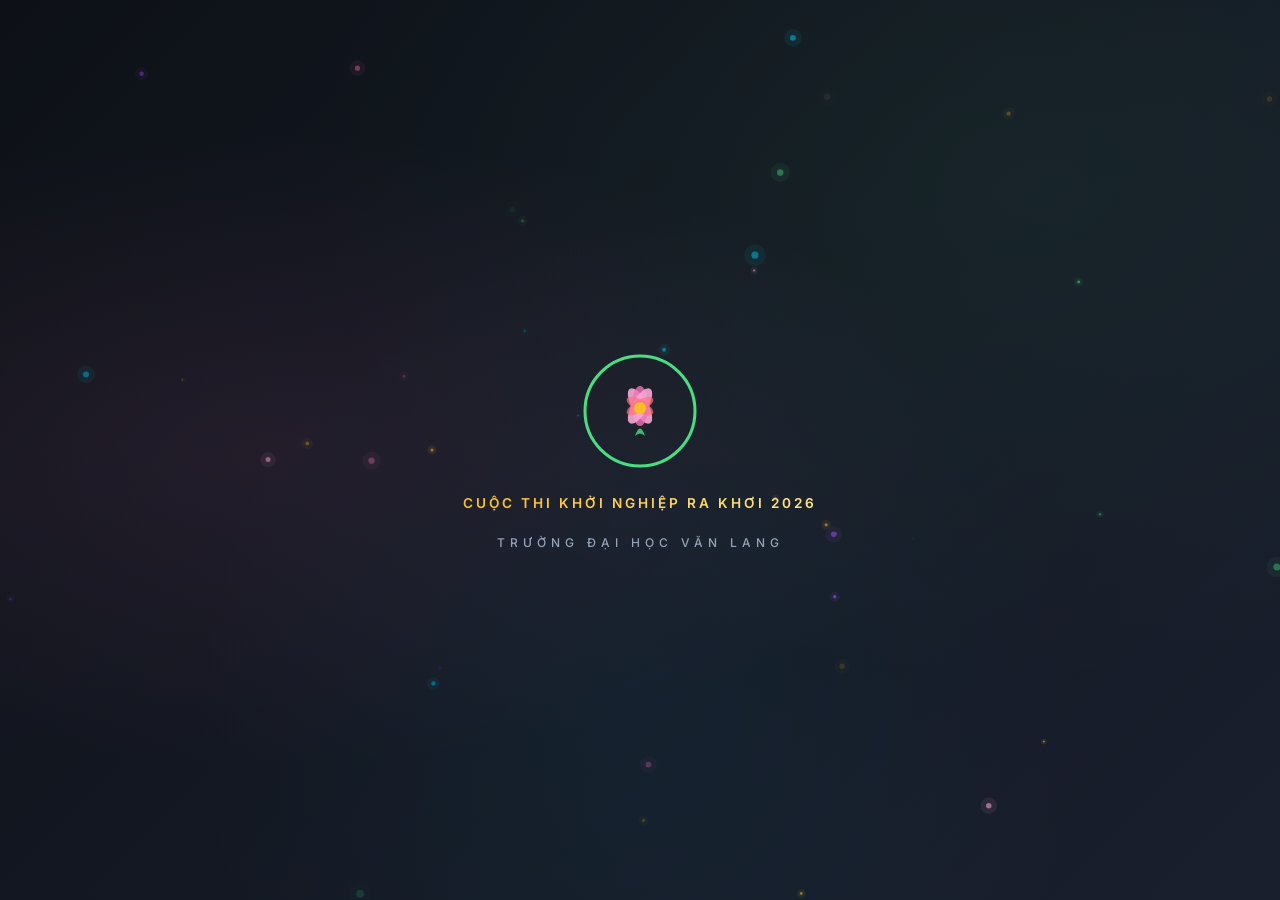
==== index.html @ 01bf336a "feat: BGC SENergy Thank You page with premium animations - Lotus petal rain, confetti, particles, 3-" ====
<!DOCTYPE html>
<html lang="vi">
<head>
    <meta charset="UTF-8">
    <meta name="viewport" content="width=device-width, initial-scale=1.0">
    <title>BGC: THE DUAL-BIO SYNERGY – Cảm ơn quý vị!</title>
    <meta name="description" content="Lời cảm ơn chân thành từ nhóm SENergy – Dự án BGC: THE DUAL-BIO SYNERGY, Cuộc thi Khởi nghiệp Ra Khơi 2026, Trường Đại học Văn Lang.">
    <link rel="preconnect" href="https://fonts.googleapis.com">
    <link rel="preconnect" href="https://fonts.gstatic.com" crossorigin>
    <link href="https://fonts.googleapis.com/css2?family=Playfair+Display:wght@400;700;900&family=Inter:wght@300;400;500;600;700&family=Dancing+Script:wght@700&display=swap" rel="stylesheet">
    <link rel="stylesheet" href="style.css">
</head>
<body>
    <!-- Particle canvas for floating elements -->
    <canvas id="particleCanvas"></canvas>

    <!-- Lotus petals falling animation -->
    <div id="lotusRain"></div>

    <!-- Water hyacinth floating bubbles -->
    <div id="bubbles"></div>

    <div class="container" id="mainContainer">
        <!-- Stage 1: Opening Animation -->
        <div class="stage stage-1 active" id="stage1">
            <div class="logo-reveal">
                <div class="leaf-icon" id="leafIcon">
                    <svg viewBox="0 0 120 120" fill="none" xmlns="http://www.w3.org/2000/svg">
                        <circle cx="60" cy="60" r="55" stroke="url(#grad1)" stroke-width="3" fill="none" class="circle-draw"/>
                        <defs>
                            <linearGradient id="grad1" x1="0" y1="0" x2="120" y2="120">
                                <stop offset="0%" stop-color="#4ade80"/>
                                <stop offset="50%" stop-color="#06b6d4"/>
                                <stop offset="100%" stop-color="#8b5cf6"/>
                            </linearGradient>
                        </defs>
                        <!-- Lotus flower -->
                        <g class="lotus-svg" transform="translate(60,55)">
                            <ellipse rx="8" ry="20" fill="#f9a8d4" opacity="0.9" transform="rotate(-30)"/>
                            <ellipse rx="8" ry="20" fill="#f472b6" opacity="0.8" transform="rotate(0)"/>
                            <ellipse rx="8" ry="20" fill="#f9a8d4" opacity="0.9" transform="rotate(30)"/>
                            <ellipse rx="6" ry="15" fill="#fb7185" opacity="0.7" transform="rotate(-60)"/>
                            <ellipse rx="6" ry="15" fill="#fb7185" opacity="0.7" transform="rotate(60)"/>
                            <circle r="6" fill="#fbbf24" cy="2"/>
                        </g>
                        <!-- Small leaf -->
                        <path d="M55 85 Q60 70 65 85 Q60 80 55 85Z" fill="#4ade80" opacity="0.8"/>
                    </svg>
                </div>
                <h2 class="project-badge">CUỘC THI KHỞI NGHIỆP RA KHƠI 2026</h2>
                <h3 class="university-badge">TRƯỜNG ĐẠI HỌC VĂN LANG</h3>
            </div>
        </div>

        <!-- Stage 2: Main Thank You -->
        <div class="stage stage-2" id="stage2">
            <div class="thank-you-wrapper">
                <div class="sparkle-container" id="sparkles"></div>
                
                <p class="pre-title animate-item">Nhóm <span class="highlight-text">SENergy</span> xin gửi lời</p>
                
                <h1 class="main-title animate-item">
                    <span class="title-line line-1">Cảm Ơn</span>
                    <span class="title-line line-2">Chân Thành</span>
                </h1>

                <div class="divider animate-item">
                    <span class="divider-leaf">🌿</span>
                    <span class="divider-line"></span>
                    <span class="divider-lotus">🪷</span>
                    <span class="divider-line"></span>
                    <span class="divider-leaf">🌿</span>
                </div>

                <div class="project-info animate-item">
                    <p class="project-name">BGC: THE DUAL-BIO SYNERGY</p>
                    <p class="project-desc">Hệ sinh thái Tuần hoàn tích hợp Dữ liệu<br>và Dược mỹ phẩm từ <span class="text-lotus">Sen</span> & <span class="text-hyacinth">Lục bình</span></p>
                </div>
            </div>
        </div>

        <!-- Stage 3: Team & Message -->
        <div class="stage stage-3" id="stage3">
            <div class="message-card animate-item">
                <div class="quote-icon">"</div>
                <p class="message-text">
                    Chúng tôi không chỉ bán sản phẩm,<br>
                    chúng tôi bán <strong>sự minh bạch</strong> cho tương lai xanh.
                </p>
                <div class="quote-icon closing">"</div>
            </div>

            <div class="team-section animate-item">
                <h3 class="team-title">Đội ngũ SENergy</h3>
                <div class="team-grid">
                    <div class="team-member" style="--delay: 0.1s">
                        <div class="member-avatar" style="--hue: 280">
                            <span>NK</span>
                        </div>
                        <p class="member-name">Nguyễn Phạm Trọng Khang</p>
                        <p class="member-role">Trưởng nhóm & Data Architect</p>
                    </div>
                    <div class="team-member" style="--delay: 0.2s">
                        <div class="member-avatar" style="--hue: 330">
                            <span>HT</span>
                        </div>
                        <p class="member-name">Hoàng Phú Thịnh</p>
                        <p class="member-role">Chiến lược Kinh doanh</p>
                    </div>
                    <div class="team-member" style="--delay: 0.3s">
                        <div class="member-avatar" style="--hue: 200">
                            <span>ĐL</span>
                        </div>
                        <p class="member-name">Đặng Khánh Linh</p>
                        <p class="member-role">Truyền thông & Branding</p>
                    </div>
                    <div class="team-member" style="--delay: 0.4s">
                        <div class="member-avatar" style="--hue: 150">
                            <span>TT</span>
                        </div>
                        <p class="member-name">Trần Thị Minh Thư</p>
                        <p class="member-role">R&D & Product Strategy</p>
                    </div>
                    <div class="team-member" style="--delay: 0.5s">
                        <div class="member-avatar" style="--hue: 40">
                            <span>AK</span>
                        </div>
                        <p class="member-name">Trần An Kỳ</p>
                        <p class="member-role">AI Specialist</p>
                    </div>
                </div>
            </div>

            <div class="esg-badges animate-item">
                <div class="esg-badge env">
                    <span class="badge-icon">🌱</span>
                    <span class="badge-label">Environment</span>
                </div>
                <div class="esg-badge social">
                    <span class="badge-icon">🤝</span>
                    <span class="badge-label">Social</span>
                </div>
                <div class="esg-badge gov">
                    <span class="badge-icon">🛡️</span>
                    <span class="badge-label">Governance</span>
                </div>
            </div>

            <p class="footer-text animate-item">
                <span class="build-local">Build Local</span> · <span class="sustain-global">Sustain Global</span>
            </p>

            <p class="copyright animate-item">© 2026 BGC: THE DUAL-BIO SYNERGY — TP. HCM, Việt Nam</p>
        </div>
    </div>

    <!-- Confetti Canvas -->
    <canvas id="confettiCanvas"></canvas>

    <script src="script.js"></script>
</body>
</html>
---- style.css ----
/* ============================================
   BGC: THE DUAL-BIO SYNERGY — Thank You Page
   Premium Academic Animation Design
   ============================================ */

/* --- CSS Custom Properties --- */
:root {
    --color-bg-dark: #0a0f1a;
    --color-bg-gradient-start: #0d1117;
    --color-bg-gradient-end: #1a1f2e;
    
    --color-lotus-pink: #f472b6;
    --color-lotus-light: #fce7f3;
    --color-lotus-glow: #ec4899;
    
    --color-hyacinth-green: #4ade80;
    --color-hyacinth-cyan: #06b6d4;
    --color-hyacinth-teal: #14b8a6;
    
    --color-gold: #fbbf24;
    --color-gold-light: #fde68a;
    
    --color-text-primary: #f1f5f9;
    --color-text-secondary: #94a3b8;
    --color-text-muted: #64748b;
    
    --color-glass-bg: rgba(255, 255, 255, 0.04);
    --color-glass-border: rgba(255, 255, 255, 0.08);
    
    --font-display: 'Playfair Display', Georgia, serif;
    --font-body: 'Inter', system-ui, sans-serif;
    --font-script: 'Dancing Script', cursive;
    
    --transition-smooth: cubic-bezier(0.4, 0, 0.2, 1);
    --transition-bounce: cubic-bezier(0.68, -0.55, 0.265, 1.55);
    --transition-elastic: cubic-bezier(0.175, 0.885, 0.32, 1.275);
}

/* --- Reset & Base --- */
*, *::before, *::after {
    margin: 0;
    padding: 0;
    box-sizing: border-box;
}

html {
    scroll-behavior: smooth;
    -webkit-font-smoothing: antialiased;
    -moz-osx-font-smoothing: grayscale;
}

body {
    font-family: var(--font-body);
    background: var(--color-bg-dark);
    color: var(--color-text-primary);
    min-height: 100vh;
    overflow-x: hidden;
    position: relative;
}

body::before {
    content: '';
    position: fixed;
    top: 0;
    left: 0;
    right: 0;
    bottom: 0;
    background: 
        radial-gradient(ellipse at 20% 50%, rgba(244, 114, 182, 0.08) 0%, transparent 50%),
        radial-gradient(ellipse at 80% 20%, rgba(74, 222, 128, 0.06) 0%, transparent 50%),
        radial-gradient(ellipse at 50% 80%, rgba(6, 182, 212, 0.05) 0%, transparent 50%),
        linear-gradient(135deg, var(--color-bg-gradient-start), var(--color-bg-gradient-end));
    z-index: 0;
    pointer-events: none;
}

/* --- Canvas Layers --- */
#particleCanvas {
    position: fixed;
    top: 0;
    left: 0;
    width: 100%;
    height: 100%;
    z-index: 1;
    pointer-events: none;
}

#confettiCanvas {
    position: fixed;
    top: 0;
    left: 0;
    width: 100%;
    height: 100%;
    z-index: 100;
    pointer-events: none;
}

/* --- Lotus Rain --- */
#lotusRain {
    position: fixed;
    top: 0;
    left: 0;
    width: 100%;
    height: 100%;
    z-index: 2;
    pointer-events: none;
    overflow: hidden;
}

.lotus-petal {
    position: absolute;
    top: -60px;
    font-size: 1.2rem;
    opacity: 0;
    animation: petalFall linear forwards;
    filter: drop-shadow(0 0 6px rgba(244, 114, 182, 0.3));
}

@keyframes petalFall {
    0% {
        opacity: 0;
        transform: translateY(0) rotate(0deg) scale(0.5);
    }
    10% {
        opacity: 0.7;
        transform: scale(1);
    }
    90% {
        opacity: 0.5;
    }
    100% {
        opacity: 0;
        transform: translateY(110vh) rotate(720deg) scale(0.3);
    }
}

/* --- Bubbles --- */
#bubbles {
    position: fixed;
    bottom: 0;
    left: 0;
    width: 100%;
    height: 100%;
    z-index: 2;
    pointer-events: none;
    overflow: hidden;
}

.bubble {
    position: absolute;
    bottom: -30px;
    border-radius: 50%;
    background: radial-gradient(circle at 30% 30%, 
        rgba(74, 222, 128, 0.2), 
        rgba(6, 182, 212, 0.1));
    border: 1px solid rgba(74, 222, 128, 0.15);
    animation: bubbleRise ease-in forwards;
}

@keyframes bubbleRise {
    0% {
        opacity: 0;
        transform: translateY(0) scale(0.5);
    }
    15% {
        opacity: 0.6;
        transform: scale(1);
    }
    85% {
        opacity: 0.3;
    }
    100% {
        opacity: 0;
        transform: translateY(-110vh) scale(0.2);
    }
}

/* --- Container --- */
.container {
    position: relative;
    z-index: 10;
    min-height: 100vh;
    display: flex;
    flex-direction: column;
    align-items: center;
    justify-content: center;
    padding: 2rem 1.5rem;
}

/* --- Stage System --- */
.stage {
    display: none;
    flex-direction: column;
    align-items: center;
    justify-content: center;
    width: 100%;
    max-width: 800px;
    text-align: center;
    opacity: 0;
    transform: translateY(30px);
    transition: opacity 0.8s var(--transition-smooth), 
                transform 0.8s var(--transition-smooth);
}

.stage.active {
    display: flex;
    opacity: 1;
    transform: translateY(0);
}

.stage.fade-out {
    opacity: 0;
    transform: translateY(-30px);
}

/* ============================================
   STAGE 1: Logo Reveal
   ============================================ */
.logo-reveal {
    display: flex;
    flex-direction: column;
    align-items: center;
    gap: 1.5rem;
}

.leaf-icon {
    width: 120px;
    height: 120px;
    animation: logoFloat 3s ease-in-out infinite;
}

.leaf-icon svg {
    width: 100%;
    height: 100%;
}

.circle-draw {
    stroke-dasharray: 346;
    stroke-dashoffset: 346;
    animation: circleDraw 2s var(--transition-smooth) forwards;
}

@keyframes circleDraw {
    to {
        stroke-dashoffset: 0;
    }
}

@keyframes logoFloat {
    0%, 100% { transform: translateY(0) rotate(0deg); }
    50% { transform: translateY(-10px) rotate(3deg); }
}

.lotus-svg {
    opacity: 0;
    animation: lotusBloom 1s ease-out 1s forwards;
}

@keyframes lotusBloom {
    0% {
        opacity: 0;
        transform: translate(60px, 55px) scale(0);
    }
    100% {
        opacity: 1;
        transform: translate(60px, 55px) scale(1);
    }
}

.project-badge {
    font-family: var(--font-body);
    font-size: 0.85rem;
    font-weight: 600;
    letter-spacing: 3px;
    text-transform: uppercase;
    color: var(--color-gold);
    opacity: 0;
    animation: fadeInUp 0.8s var(--transition-smooth) 1.5s forwards;
    background: linear-gradient(90deg, var(--color-gold), var(--color-gold-light));
    -webkit-background-clip: text;
    -webkit-text-fill-color: transparent;
    background-clip: text;
}

.university-badge {
    font-family: var(--font-body);
    font-size: 0.75rem;
    font-weight: 500;
    letter-spacing: 5px;
    text-transform: uppercase;
    color: var(--color-text-secondary);
    opacity: 0;
    animation: fadeInUp 0.8s var(--transition-smooth) 1.8s forwards;
}

/* ============================================
   STAGE 2: Main Thank You
   ============================================ */
.thank-you-wrapper {
    position: relative;
    padding: 3rem 2rem;
}

.sparkle-container {
    position: absolute;
    top: 0;
    left: 0;
    right: 0;
    bottom: 0;
    pointer-events: none;
    overflow: hidden;
}

.sparkle {
    position: absolute;
    width: 6px;
    height: 6px;
    background: var(--color-gold);
    border-radius: 50%;
    animation: sparkle 2s ease-in-out infinite;
    box-shadow: 0 0 10px var(--color-gold), 0 0 20px rgba(251, 191, 36, 0.3);
}

@keyframes sparkle {
    0%, 100% {
        opacity: 0;
        transform: scale(0);
    }
    50% {
        opacity: 1;
        transform: scale(1);
    }
}

.pre-title {
    font-family: var(--font-body);
    font-size: 1.1rem;
    font-weight: 300;
    color: var(--color-text-secondary);
    margin-bottom: 0.5rem;
    letter-spacing: 1px;
}

.highlight-text {
    font-weight: 700;
    background: linear-gradient(135deg, var(--color-hyacinth-green), var(--color-hyacinth-cyan));
    -webkit-background-clip: text;
    -webkit-text-fill-color: transparent;
    background-clip: text;
}

.main-title {
    margin-bottom: 2rem;
}

.title-line {
    display: block;
    font-family: var(--font-display);
    font-weight: 900;
    line-height: 1.1;
}

.line-1 {
    font-size: clamp(3rem, 10vw, 6rem);
    background: linear-gradient(135deg, 
        var(--color-lotus-pink), 
        var(--color-lotus-glow), 
        #a855f7);
    -webkit-background-clip: text;
    -webkit-text-fill-color: transparent;
    background-clip: text;
    background-size: 200% 200%;
    animation: gradientShift 4s ease-in-out infinite;
    filter: drop-shadow(0 0 30px rgba(236, 72, 153, 0.3));
}

.line-2 {
    font-size: clamp(2.5rem, 8vw, 5rem);
    background: linear-gradient(135deg, 
        var(--color-hyacinth-green), 
        var(--color-hyacinth-cyan), 
        var(--color-hyacinth-teal));
    -webkit-background-clip: text;
    -webkit-text-fill-color: transparent;
    background-clip: text;
    background-size: 200% 200%;
    animation: gradientShift 4s ease-in-out 0.5s infinite;
    filter: drop-shadow(0 0 30px rgba(74, 222, 128, 0.2));
}

@keyframes gradientShift {
    0%, 100% { background-position: 0% 50%; }
    50% { background-position: 100% 50%; }
}

/* --- Divider --- */
.divider {
    display: flex;
    align-items: center;
    justify-content: center;
    gap: 1rem;
    margin: 1.5rem 0 2rem;
}

.divider-line {
    width: 80px;
    height: 1px;
    background: linear-gradient(90deg, transparent, var(--color-text-muted), transparent);
}

.divider-lotus, .divider-leaf {
    font-size: 1.2rem;
    animation: gentlePulse 3s ease-in-out infinite;
}

.divider-lotus {
    animation-delay: 0.5s;
}

@keyframes gentlePulse {
    0%, 100% { transform: scale(1); opacity: 0.8; }
    50% { transform: scale(1.2); opacity: 1; }
}

/* --- Project Info --- */
.project-info {
    padding: 1.5rem 2rem;
    background: var(--color-glass-bg);
    border: 1px solid var(--color-glass-border);
    border-radius: 16px;
    backdrop-filter: blur(10px);
    -webkit-backdrop-filter: blur(10px);
}

.project-name {
    font-family: var(--font-body);
    font-size: 1rem;
    font-weight: 700;
    letter-spacing: 2px;
    text-transform: uppercase;
    color: var(--color-gold);
    margin-bottom: 0.75rem;
}

.project-desc {
    font-family: var(--font-body);
    font-size: 0.9rem;
    font-weight: 300;
    color: var(--color-text-secondary);
    line-height: 1.7;
}

.text-lotus {
    color: var(--color-lotus-pink);
    font-weight: 600;
}

.text-hyacinth {
    color: var(--color-hyacinth-green);
    font-weight: 600;
}

/* ============================================
   STAGE 3: Team & Message
   ============================================ */

/* --- Quote Card --- */
.message-card {
    position: relative;
    padding: 2.5rem 2rem;
    margin-bottom: 2.5rem;
    background: linear-gradient(135deg, 
        rgba(244, 114, 182, 0.05), 
        rgba(74, 222, 128, 0.05));
    border: 1px solid var(--color-glass-border);
    border-radius: 20px;
    backdrop-filter: blur(10px);
    max-width: 600px;
}

.quote-icon {
    font-family: var(--font-display);
    font-size: 3rem;
    font-weight: 900;
    line-height: 1;
    background: linear-gradient(135deg, var(--color-lotus-pink), var(--color-gold));
    -webkit-background-clip: text;
    -webkit-text-fill-color: transparent;
    background-clip: text;
    position: absolute;
    top: 10px;
    left: 20px;
}

.quote-icon.closing {
    top: auto;
    left: auto;
    bottom: 10px;
    right: 20px;
}

.message-text {
    font-family: var(--font-body);
    font-size: 1.05rem;
    font-weight: 300;
    color: var(--color-text-primary);
    line-height: 1.8;
    font-style: italic;
}

.message-text strong {
    font-weight: 700;
    color: var(--color-hyacinth-green);
    font-style: normal;
}

/* --- Team Section --- */
.team-section {
    margin-bottom: 2rem;
    width: 100%;
    max-width: 700px;
}

.team-title {
    font-family: var(--font-display);
    font-size: 1.3rem;
    font-weight: 700;
    color: var(--color-text-primary);
    margin-bottom: 1.5rem;
    letter-spacing: 1px;
}

.team-grid {
    display: flex;
    flex-wrap: wrap;
    justify-content: center;
    gap: 1rem;
}

.team-member {
    display: flex;
    flex-direction: column;
    align-items: center;
    gap: 0.5rem;
    padding: 1rem 0.75rem;
    min-width: 120px;
    opacity: 0;
    animation: memberPop 0.6s var(--transition-elastic) forwards;
    animation-delay: var(--delay, 0s);
}

.team-member.visible {
    opacity: 1;
}

@keyframes memberPop {
    0% {
        opacity: 0;
        transform: scale(0.3) translateY(30px);
    }
    100% {
        opacity: 1;
        transform: scale(1) translateY(0);
    }
}

.member-avatar {
    width: 50px;
    height: 50px;
    border-radius: 50%;
    background: linear-gradient(
        135deg, 
        hsl(var(--hue, 200), 70%, 50%), 
        hsl(calc(var(--hue, 200) + 40), 70%, 60%)
    );
    display: flex;
    align-items: center;
    justify-content: center;
    font-size: 0.8rem;
    font-weight: 700;
    color: white;
    box-shadow: 
        0 4px 15px hsla(var(--hue, 200), 70%, 50%, 0.3),
        inset 0 1px 2px rgba(255, 255, 255, 0.2);
    transition: transform 0.3s var(--transition-bounce),
                box-shadow 0.3s ease;
}

.team-member:hover .member-avatar {
    transform: scale(1.15) rotate(5deg);
    box-shadow: 
        0 6px 25px hsla(var(--hue, 200), 70%, 50%, 0.5),
        inset 0 1px 2px rgba(255, 255, 255, 0.3);
}

.member-name {
    font-family: var(--font-body);
    font-size: 0.7rem;
    font-weight: 600;
    color: var(--color-text-primary);
    white-space: nowrap;
}

.member-role {
    font-family: var(--font-body);
    font-size: 0.6rem;
    font-weight: 400;
    color: var(--color-text-muted);
    white-space: nowrap;
}

/* --- ESG Badges --- */
.esg-badges {
    display: flex;
    gap: 1rem;
    margin-bottom: 2rem;
    flex-wrap: wrap;
    justify-content: center;
}

.esg-badge {
    display: flex;
    align-items: center;
    gap: 0.5rem;
    padding: 0.6rem 1.2rem;
    border-radius: 100px;
    font-size: 0.75rem;
    font-weight: 600;
    letter-spacing: 1px;
    text-transform: uppercase;
    transition: transform 0.3s var(--transition-bounce),
                box-shadow 0.3s ease;
    cursor: default;
}

.esg-badge:hover {
    transform: translateY(-3px) scale(1.05);
}

.esg-badge.env {
    background: rgba(74, 222, 128, 0.1);
    border: 1px solid rgba(74, 222, 128, 0.3);
    color: var(--color-hyacinth-green);
    box-shadow: 0 4px 15px rgba(74, 222, 128, 0.1);
}

.esg-badge.env:hover {
    box-shadow: 0 6px 25px rgba(74, 222, 128, 0.2);
}

.esg-badge.social {
    background: rgba(6, 182, 212, 0.1);
    border: 1px solid rgba(6, 182, 212, 0.3);
    color: var(--color-hyacinth-cyan);
    box-shadow: 0 4px 15px rgba(6, 182, 212, 0.1);
}

.esg-badge.social:hover {
    box-shadow: 0 6px 25px rgba(6, 182, 212, 0.2);
}

.esg-badge.gov {
    background: rgba(168, 85, 247, 0.1);
    border: 1px solid rgba(168, 85, 247, 0.3);
    color: #a855f7;
    box-shadow: 0 4px 15px rgba(168, 85, 247, 0.1);
}

.esg-badge.gov:hover {
    box-shadow: 0 6px 25px rgba(168, 85, 247, 0.2);
}

.badge-icon {
    font-size: 1rem;
}

/* --- Footer --- */
.footer-text {
    font-family: var(--font-body);
    font-size: 1rem;
    font-weight: 500;
    margin-bottom: 1rem;
    letter-spacing: 2px;
}

.build-local {
    color: var(--color-hyacinth-green);
}

.sustain-global {
    color: var(--color-hyacinth-cyan);
}

.copyright {
    font-family: var(--font-body);
    font-size: 0.65rem;
    font-weight: 400;
    color: var(--color-text-muted);
    letter-spacing: 1px;
}

/* ============================================
   Animation Utilities
   ============================================ */
.animate-item {
    opacity: 0;
    transform: translateY(25px);
    transition: opacity 0.7s var(--transition-smooth),
                transform 0.7s var(--transition-smooth);
}

.animate-item.visible {
    opacity: 1;
    transform: translateY(0);
}

@keyframes fadeInUp {
    from {
        opacity: 0;
        transform: translateY(20px);
    }
    to {
        opacity: 1;
        transform: translateY(0);
    }
}

@keyframes scaleIn {
    from {
        opacity: 0;
        transform: scale(0.8);
    }
    to {
        opacity: 1;
        transform: scale(1);
    }
}

/* Glow ring around main title */
.main-title::after {
    content: '';
    position: absolute;
    top: 50%;
    left: 50%;
    width: 300px;
    height: 300px;
    transform: translate(-50%, -50%);
    background: radial-gradient(circle, 
        rgba(236, 72, 153, 0.05) 0%, 
        transparent 70%);
    border-radius: 50%;
    animation: glowPulse 4s ease-in-out infinite;
    pointer-events: none;
    z-index: -1;
}

@keyframes glowPulse {
    0%, 100% {
        transform: translate(-50%, -50%) scale(1);
        opacity: 0.5;
    }
    50% {
        transform: translate(-50%, -50%) scale(1.3);
        opacity: 1;
    }
}

/* ============================================
   Responsive Design
   ============================================ */
@media (max-width: 768px) {
    .container {
        padding: 1.5rem 1rem;
    }

    .message-card {
        padding: 2rem 1.5rem;
    }

    .team-grid {
        gap: 0.5rem;
    }

    .team-member {
        min-width: 100px;
        padding: 0.75rem 0.5rem;
    }

    .member-avatar {
        width: 42px;
        height: 42px;
        font-size: 0.7rem;
    }

    .member-name {
        font-size: 0.6rem;
    }

    .member-role {
        font-size: 0.55rem;
    }

    .esg-badges {
        gap: 0.5rem;
    }

    .esg-badge {
        padding: 0.5rem 0.8rem;
        font-size: 0.65rem;
    }
}

@media (max-width: 480px) {
    .line-1 {
        font-size: 2.5rem;
    }

    .line-2 {
        font-size: 2rem;
    }

    .project-info {
        padding: 1rem 1.5rem;
    }

    .message-text {
        font-size: 0.9rem;
    }

    .team-grid {
        flex-direction: column;
        align-items: center;
    }
}

/* --- Smooth scrollbar --- */
::-webkit-scrollbar {
    width: 6px;
}

::-webkit-scrollbar-track {
    background: var(--color-bg-dark);
}

::-webkit-scrollbar-thumb {
    background: var(--color-text-muted);
    border-radius: 3px;
}

::-webkit-scrollbar-thumb:hover {
    background: var(--color-text-secondary);
}
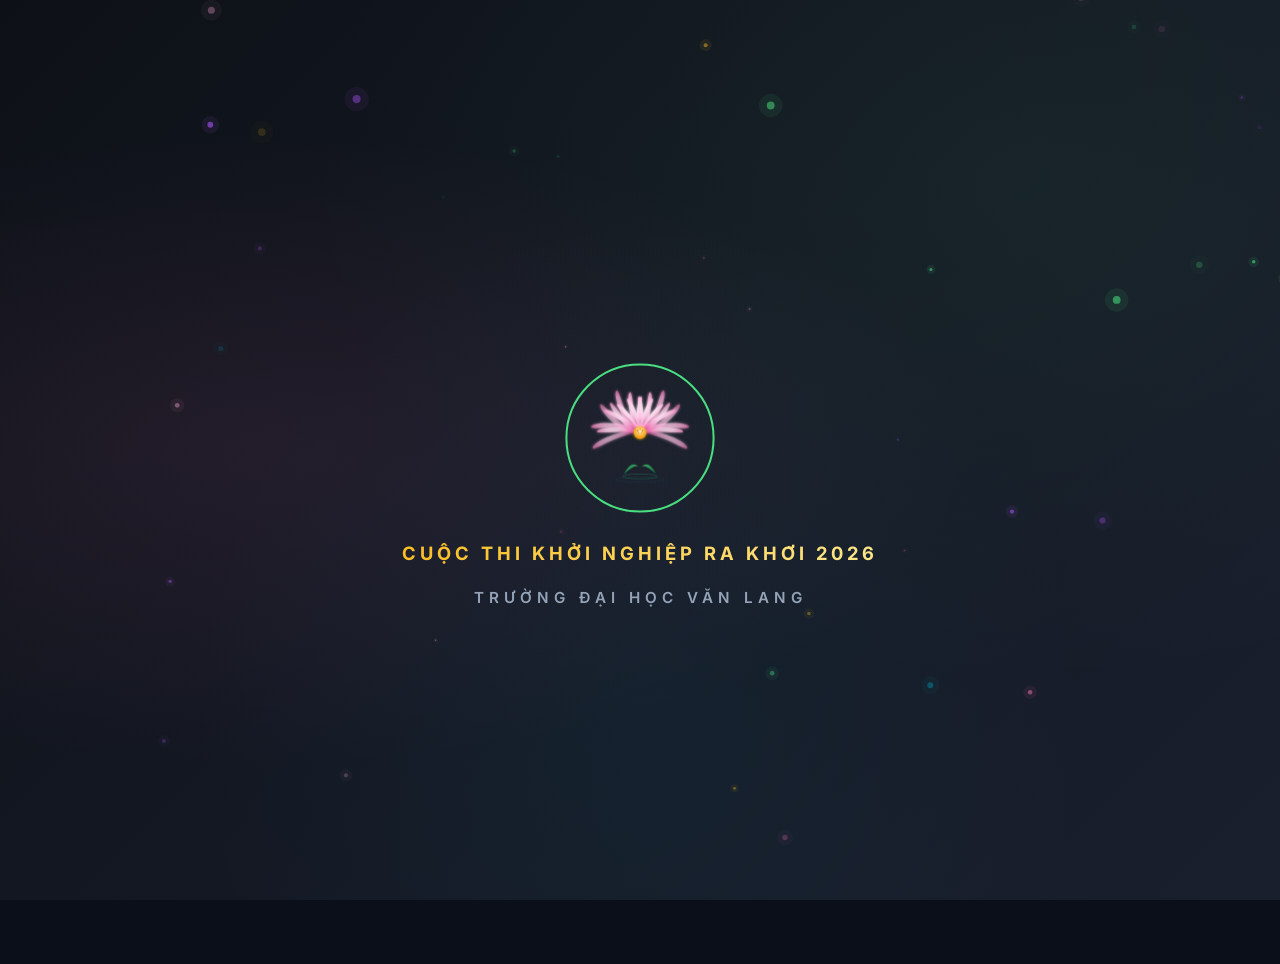
==== commit 49b4b860: "fix: restore full 3-stage animation, add team photos, fix stage1 entry animation" ====
--- a/index.html
+++ b/index.html
@@ -22,29 +22,88 @@
 
     <div class="container" id="mainContainer">
         <!-- Stage 1: Opening Animation -->
-        <div class="stage stage-1 active" id="stage1">
+        <div class="stage stage-1" id="stage1">
             <div class="logo-reveal">
                 <div class="leaf-icon" id="leafIcon">
-                    <svg viewBox="0 0 120 120" fill="none" xmlns="http://www.w3.org/2000/svg">
-                        <circle cx="60" cy="60" r="55" stroke="url(#grad1)" stroke-width="3" fill="none" class="circle-draw"/>
+                    <svg viewBox="0 0 200 200" fill="none" xmlns="http://www.w3.org/2000/svg">
+                        <!-- Gradient ring -->
+                        <circle cx="100" cy="100" r="92" stroke="url(#grad1)" stroke-width="2.5" fill="none" class="circle-draw"/>
                         <defs>
-                            <linearGradient id="grad1" x1="0" y1="0" x2="120" y2="120">
+                            <linearGradient id="grad1" x1="0" y1="0" x2="200" y2="200">
                                 <stop offset="0%" stop-color="#4ade80"/>
                                 <stop offset="50%" stop-color="#06b6d4"/>
-                                <stop offset="100%" stop-color="#8b5cf6"/>
+                                <stop offset="100%" stop-color="#a855f7"/>
                             </linearGradient>
+                            <!-- Petal gradients -->
+                            <radialGradient id="petalOuter" cx="50%" cy="30%" r="70%">
+                                <stop offset="0%" stop-color="#fce7f3"/>
+                                <stop offset="60%" stop-color="#f9a8d4"/>
+                                <stop offset="100%" stop-color="#ec4899"/>
+                            </radialGradient>
+                            <radialGradient id="petalMid" cx="50%" cy="25%" r="65%">
+                                <stop offset="0%" stop-color="#fdf2f8"/>
+                                <stop offset="50%" stop-color="#fbcfe8"/>
+                                <stop offset="100%" stop-color="#f472b6"/>
+                            </radialGradient>
+                            <radialGradient id="petalInner" cx="50%" cy="20%" r="60%">
+                                <stop offset="0%" stop-color="#ffffff"/>
+                                <stop offset="40%" stop-color="#fce7f3"/>
+                                <stop offset="100%" stop-color="#f9a8d4"/>
+                            </radialGradient>
+                            <radialGradient id="centerGrad" cx="50%" cy="40%" r="50%">
+                                <stop offset="0%" stop-color="#fef3c7"/>
+                                <stop offset="100%" stop-color="#f59e0b"/>
+                            </radialGradient>
+                            <linearGradient id="leafGrad" x1="0" y1="0" x2="1" y2="1">
+                                <stop offset="0%" stop-color="#4ade80"/>
+                                <stop offset="100%" stop-color="#16a34a"/>
+                            </linearGradient>
+                            <filter id="softGlow">
+                                <feGaussianBlur stdDeviation="2" result="glow"/>
+                                <feMerge>
+                                    <feMergeNode in="glow"/>
+                                    <feMergeNode in="SourceGraphic"/>
+                                </feMerge>
+                            </filter>
                         </defs>
-                        <!-- Lotus flower -->
-                        <g class="lotus-svg" transform="translate(60,55)">
-                            <ellipse rx="8" ry="20" fill="#f9a8d4" opacity="0.9" transform="rotate(-30)"/>
-                            <ellipse rx="8" ry="20" fill="#f472b6" opacity="0.8" transform="rotate(0)"/>
-                            <ellipse rx="8" ry="20" fill="#f9a8d4" opacity="0.9" transform="rotate(30)"/>
-                            <ellipse rx="6" ry="15" fill="#fb7185" opacity="0.7" transform="rotate(-60)"/>
-                            <ellipse rx="6" ry="15" fill="#fb7185" opacity="0.7" transform="rotate(60)"/>
-                            <circle r="6" fill="#fbbf24" cy="2"/>
+
+                        <!-- Lotus flower group -->
+                        <g class="lotus-svg" transform="translate(100,95)" filter="url(#softGlow)">
+                            <!-- Outer petals (back layer) -->
+                            <path d="M0,-8 C-12,-35 -30,-52 -28,-55 C-24,-58 -8,-40 0,-18 C8,-40 24,-58 28,-55 C30,-52 12,-35 0,-8Z" fill="url(#petalOuter)" opacity="0.6" transform="rotate(-55)"/>
+                            <path d="M0,-8 C-12,-35 -30,-52 -28,-55 C-24,-58 -8,-40 0,-18 C8,-40 24,-58 28,-55 C30,-52 12,-35 0,-8Z" fill="url(#petalOuter)" opacity="0.6" transform="rotate(55)"/>
+                            <path d="M0,-8 C-12,-35 -30,-52 -28,-55 C-24,-58 -8,-40 0,-18 C8,-40 24,-58 28,-55 C30,-52 12,-35 0,-8Z" fill="url(#petalOuter)" opacity="0.5" transform="rotate(-80)"/>
+                            <path d="M0,-8 C-12,-35 -30,-52 -28,-55 C-24,-58 -8,-40 0,-18 C8,-40 24,-58 28,-55 C30,-52 12,-35 0,-8Z" fill="url(#petalOuter)" opacity="0.5" transform="rotate(80)"/>
+
+                            <!-- Middle petals -->
+                            <path d="M0,-6 C-10,-30 -22,-48 -20,-50 C-17,-52 -6,-36 0,-15 C6,-36 17,-52 20,-50 C22,-48 10,-30 0,-6Z" fill="url(#petalMid)" opacity="0.8" transform="rotate(-35)"/>
+                            <path d="M0,-6 C-10,-30 -22,-48 -20,-50 C-17,-52 -6,-36 0,-15 C6,-36 17,-52 20,-50 C22,-48 10,-30 0,-6Z" fill="url(#petalMid)" opacity="0.8" transform="rotate(35)"/>
+                            <path d="M0,-6 C-10,-30 -22,-48 -20,-50 C-17,-52 -6,-36 0,-15 C6,-36 17,-52 20,-50 C22,-48 10,-30 0,-6Z" fill="url(#petalMid)" opacity="0.7" transform="rotate(-65)"/>
+                            <path d="M0,-6 C-10,-30 -22,-48 -20,-50 C-17,-52 -6,-36 0,-15 C6,-36 17,-52 20,-50 C22,-48 10,-30 0,-6Z" fill="url(#petalMid)" opacity="0.7" transform="rotate(65)"/>
+
+                            <!-- Inner petals (front layer) - most visible -->
+                            <path d="M0,-5 C-8,-25 -18,-42 -16,-44 C-13,-46 -5,-32 0,-12 C5,-32 13,-46 16,-44 C18,-42 8,-25 0,-5Z" fill="url(#petalInner)" opacity="0.95" transform="rotate(-18)"/>
+                            <path d="M0,-5 C-8,-25 -18,-42 -16,-44 C-13,-46 -5,-32 0,-12 C5,-32 13,-46 16,-44 C18,-42 8,-25 0,-5Z" fill="url(#petalInner)" opacity="0.95" transform="rotate(18)"/>
+                            <path d="M0,-5 C-8,-25 -18,-42 -16,-44 C-13,-46 -5,-32 0,-12 C5,-32 13,-46 16,-44 C18,-42 8,-25 0,-5Z" fill="url(#petalInner)" opacity="0.9" transform="rotate(0)"/>
+
+                            <!-- Golden center -->
+                            <circle r="8" cy="-2" fill="url(#centerGrad)"/>
+                            <!-- Center dots (stamens) -->
+                            <circle r="1.2" cx="-3" cy="-4" fill="#d97706" opacity="0.8"/>
+                            <circle r="1.2" cx="3" cy="-4" fill="#d97706" opacity="0.8"/>
+                            <circle r="1" cx="0" cy="-6" fill="#d97706" opacity="0.7"/>
+                            <circle r="1" cx="-2" cy="-1" fill="#d97706" opacity="0.6"/>
+                            <circle r="1" cx="2" cy="-1" fill="#d97706" opacity="0.6"/>
                         </g>
-                        <!-- Small leaf -->
-                        <path d="M55 85 Q60 70 65 85 Q60 80 55 85Z" fill="#4ade80" opacity="0.8"/>
+
+                        <!-- Decorative leaves at bottom -->
+                        <g class="lotus-leaves">
+                            <path d="M80 145 Q90 125 100 138 Q96 130 80 145Z" fill="url(#leafGrad)" opacity="0.7"/>
+                            <path d="M120 145 Q110 125 100 138 Q104 130 120 145Z" fill="url(#leafGrad)" opacity="0.7"/>
+                            <!-- Small water ripple -->
+                            <ellipse cx="100" cy="148" rx="22" ry="3" fill="none" stroke="#4ade80" stroke-width="0.8" opacity="0.3"/>
+                            <ellipse cx="100" cy="152" rx="30" ry="3" fill="none" stroke="#06b6d4" stroke-width="0.5" opacity="0.2"/>
+                        </g>
                     </svg>
                 </div>
                 <h2 class="project-badge">CUỘC THI KHỞI NGHIỆP RA KHƠI 2026</h2>
@@ -95,35 +154,35 @@
                 <div class="team-grid">
                     <div class="team-member" style="--delay: 0.1s">
                         <div class="member-avatar" style="--hue: 280">
-                            <span>NK</span>
+                            <img src="img/Trong_Khang.jpg" alt="Nguyễn Phạm Trọng Khang">
                         </div>
                         <p class="member-name">Nguyễn Phạm Trọng Khang</p>
                         <p class="member-role">Trưởng nhóm & Data Architect</p>
                     </div>
                     <div class="team-member" style="--delay: 0.2s">
                         <div class="member-avatar" style="--hue: 330">
-                            <span>HT</span>
+                            <img src="img/Anh_Thinh.jpg" alt="Hoàng Phú Thịnh">
                         </div>
                         <p class="member-name">Hoàng Phú Thịnh</p>
                         <p class="member-role">Chiến lược Kinh doanh</p>
                     </div>
                     <div class="team-member" style="--delay: 0.3s">
                         <div class="member-avatar" style="--hue: 200">
-                            <span>ĐL</span>
+                            <img src="img/Chi_Linh.jpg" alt="Đặng Khánh Linh">
                         </div>
                         <p class="member-name">Đặng Khánh Linh</p>
                         <p class="member-role">Truyền thông & Branding</p>
                     </div>
                     <div class="team-member" style="--delay: 0.4s">
                         <div class="member-avatar" style="--hue: 150">
-                            <span>TT</span>
+                            <img src="img/Chi_Thu.jpg" alt="Trần Thị Minh Thư">
                         </div>
                         <p class="member-name">Trần Thị Minh Thư</p>
                         <p class="member-role">R&D & Product Strategy</p>
                     </div>
                     <div class="team-member" style="--delay: 0.5s">
                         <div class="member-avatar" style="--hue: 40">
-                            <span>AK</span>
+                            <img src="img/An_Ky.jpg" alt="Trần An Kỳ">
                         </div>
                         <p class="member-name">Trần An Kỳ</p>
                         <p class="member-role">AI Specialist</p>
--- a/style.css
+++ b/style.css
@@ -195,6 +195,8 @@
     justify-content: center;
     width: 100%;
     max-width: 800px;
+    min-height: 100vh;
+    min-height: 100dvh;
     text-align: center;
     opacity: 0;
     transform: translateY(30px);
@@ -224,8 +226,8 @@
 }
 
 .leaf-icon {
-    width: 120px;
-    height: 120px;
+    width: 160px;
+    height: 160px;
     animation: logoFloat 3s ease-in-out infinite;
 }
 
@@ -235,8 +237,8 @@
 }
 
 .circle-draw {
-    stroke-dasharray: 346;
-    stroke-dashoffset: 346;
+    stroke-dasharray: 578;
+    stroke-dashoffset: 578;
     animation: circleDraw 2s var(--transition-smooth) forwards;
 }
 
@@ -253,25 +255,45 @@
 
 .lotus-svg {
     opacity: 0;
-    animation: lotusBloom 1s ease-out 1s forwards;
+    animation: lotusBloom 1.2s ease-out 1s forwards;
 }
 
 @keyframes lotusBloom {
     0% {
         opacity: 0;
-        transform: translate(60px, 55px) scale(0);
+        transform: translate(100px, 95px) scale(0);
+    }
+    60% {
+        opacity: 1;
+        transform: translate(100px, 95px) scale(1.1);
     }
     100% {
         opacity: 1;
-        transform: translate(60px, 55px) scale(1);
+        transform: translate(100px, 95px) scale(1);
+    }
+}
+
+.lotus-leaves {
+    opacity: 0;
+    animation: leavesAppear 0.8s ease-out 1.8s forwards;
+}
+
+@keyframes leavesAppear {
+    0% {
+        opacity: 0;
+        transform: translateY(5px);
+    }
+    100% {
+        opacity: 1;
+        transform: translateY(0);
     }
 }
 
 .project-badge {
     font-family: var(--font-body);
-    font-size: 0.85rem;
-    font-weight: 600;
-    letter-spacing: 3px;
+    font-size: 1.15rem;
+    font-weight: 700;
+    letter-spacing: 4px;
     text-transform: uppercase;
     color: var(--color-gold);
     opacity: 0;
@@ -284,8 +306,8 @@
 
 .university-badge {
     font-family: var(--font-body);
-    font-size: 0.75rem;
-    font-weight: 500;
+    font-size: 0.95rem;
+    font-weight: 600;
     letter-spacing: 5px;
     text-transform: uppercase;
     color: var(--color-text-secondary);
@@ -565,8 +587,8 @@
 }
 
 .member-avatar {
-    width: 50px;
-    height: 50px;
+    width: 64px;
+    height: 64px;
     border-radius: 50%;
     background: linear-gradient(
         135deg, 
@@ -576,14 +598,20 @@
     display: flex;
     align-items: center;
     justify-content: center;
-    font-size: 0.8rem;
-    font-weight: 700;
-    color: white;
+    padding: 3px;
     box-shadow: 
         0 4px 15px hsla(var(--hue, 200), 70%, 50%, 0.3),
         inset 0 1px 2px rgba(255, 255, 255, 0.2);
     transition: transform 0.3s var(--transition-bounce),
                 box-shadow 0.3s ease;
+}
+
+.member-avatar img {
+    width: 100%;
+    height: 100%;
+    border-radius: 50%;
+    object-fit: cover;
+    display: block;
 }
 
 .team-member:hover .member-avatar {
@@ -768,17 +796,28 @@
 /* ============================================
    Responsive Design
    ============================================ */
+
+/* --- Tablet & Small Desktop --- */
 @media (max-width: 768px) {
     .container {
         padding: 1.5rem 1rem;
     }
 
+    .thank-you-wrapper {
+        padding: 2rem 1rem;
+    }
+
     .message-card {
         padding: 2rem 1.5rem;
+        margin-bottom: 2rem;
+    }
+
+    .message-text {
+        font-size: 0.95rem;
     }
 
     .team-grid {
-        gap: 0.5rem;
+        gap: 0.75rem;
     }
 
     .team-member {
@@ -787,13 +826,13 @@
     }
 
     .member-avatar {
-        width: 42px;
-        height: 42px;
+        width: 44px;
+        height: 44px;
         font-size: 0.7rem;
     }
 
     .member-name {
-        font-size: 0.6rem;
+        font-size: 0.65rem;
     }
 
     .member-role {
@@ -810,26 +849,222 @@
     }
 }
 
+/* --- Mobile Phones --- */
 @media (max-width: 480px) {
+    html {
+        font-size: 15px;
+    }
+
+    .container {
+        padding: 1.5rem 1rem;
+        padding-top: env(safe-area-inset-top, 1.5rem);
+        padding-bottom: env(safe-area-inset-bottom, 1.5rem);
+        justify-content: center;
+        min-height: 100dvh;
+    }
+
+    .stage {
+        min-height: 100dvh;
+    }
+
+    /* Stage 1: Logo */
+    .leaf-icon {
+        width: 90px;
+        height: 90px;
+    }
+
+    .project-badge {
+        font-size: 0.9rem;
+        letter-spacing: 2px;
+    }
+
+    .university-badge {
+        font-size: 0.75rem;
+        letter-spacing: 3px;
+    }
+
+    /* Stage 2: Thank You */
+    .thank-you-wrapper {
+        padding: 1.5rem 0.5rem;
+    }
+
+    .pre-title {
+        font-size: 0.95rem;
+    }
+
     .line-1 {
-        font-size: 2.5rem;
+        font-size: 2.8rem;
     }
 
     .line-2 {
-        font-size: 2rem;
+        font-size: 2.2rem;
+    }
+
+    .main-title {
+        margin-bottom: 1.2rem;
+    }
+
+    .divider {
+        margin: 1rem 0 1.2rem;
+    }
+
+    .divider-line {
+        width: 50px;
     }
 
     .project-info {
-        padding: 1rem 1.5rem;
+        padding: 1rem 1.2rem;
+        border-radius: 12px;
+    }
+
+    .project-name {
+        font-size: 0.8rem;
+        letter-spacing: 1px;
+    }
+
+    .project-desc {
+        font-size: 0.78rem;
+        line-height: 1.6;
+    }
+
+    /* Stage 3: Team & Message */
+    .message-card {
+        padding: 1.8rem 1.2rem;
+        margin-bottom: 1.5rem;
+        border-radius: 14px;
+        max-width: 100%;
+    }
+
+    .quote-icon {
+        font-size: 2.2rem;
+        top: 6px;
+        left: 12px;
+    }
+
+    .quote-icon.closing {
+        bottom: 6px;
+        right: 12px;
     }
 
     .message-text {
-        font-size: 0.9rem;
+        font-size: 0.85rem;
+        line-height: 1.7;
+    }
+
+    /* Team Grid — 2 columns, last item centered */
+    .team-section {
+        margin-bottom: 1.5rem;
+    }
+
+    .team-title {
+        font-size: 1.1rem;
+        margin-bottom: 1rem;
     }
 
     .team-grid {
-        flex-direction: column;
-        align-items: center;
+        display: grid;
+        grid-template-columns: repeat(2, 1fr);
+        gap: 0.5rem 0.25rem;
+        justify-items: center;
+    }
+
+    /* Center the 5th (last) member in the 2-column grid */
+    .team-member:last-child {
+        grid-column: 1 / -1;
+    }
+
+    .team-member {
+        min-width: unset;
+        width: 100%;
+        max-width: 160px;
+        padding: 0.6rem 0.3rem;
+    }
+
+    .member-avatar {
+        width: 46px;
+        height: 46px;
+        font-size: 0.75rem;
+    }
+
+    .member-name {
+        font-size: 0.7rem;
+        white-space: normal;
+        text-align: center;
+        line-height: 1.3;
+    }
+
+    .member-role {
+        font-size: 0.58rem;
+        white-space: normal;
+        text-align: center;
+        line-height: 1.3;
+    }
+
+    /* ESG Badges — stack nicely */
+    .esg-badges {
+        flex-direction: row;
+        flex-wrap: wrap;
+        gap: 0.5rem;
+        margin-bottom: 1.5rem;
+    }
+
+    .esg-badge {
+        padding: 0.45rem 0.9rem;
+        font-size: 0.6rem;
+        letter-spacing: 0.5px;
+        gap: 0.3rem;
+    }
+
+    .badge-icon {
+        font-size: 0.85rem;
+    }
+
+    /* Footer */
+    .footer-text {
+        font-size: 0.85rem;
+        letter-spacing: 1px;
+    }
+
+    .copyright {
+        font-size: 0.55rem;
+    }
+}
+
+/* --- Very Small Phones (iPhone SE, etc.) --- */
+@media (max-width: 370px) {
+    .line-1 {
+        font-size: 2.3rem;
+    }
+
+    .line-2 {
+        font-size: 1.8rem;
+    }
+
+    .message-text {
+        font-size: 0.8rem;
+    }
+
+    .team-grid {
+        gap: 0.3rem 0.15rem;
+    }
+
+    .member-avatar {
+        width: 40px;
+        height: 40px;
+        font-size: 0.65rem;
+    }
+
+    .member-name {
+        font-size: 0.6rem;
+    }
+
+    .member-role {
+        font-size: 0.5rem;
+    }
+
+    .esg-badge {
+        padding: 0.4rem 0.7rem;
+        font-size: 0.55rem;
     }
 }
 
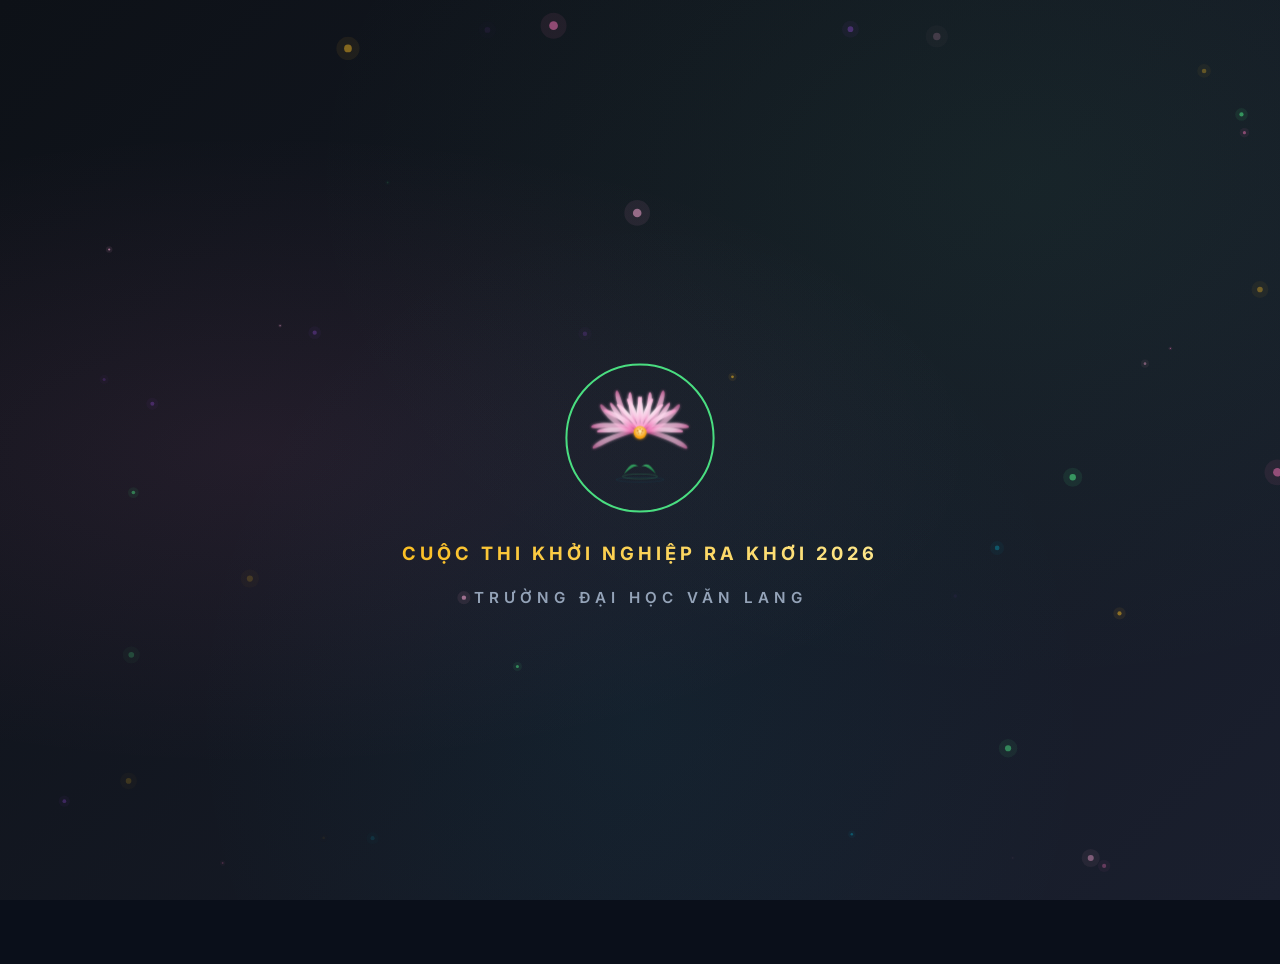
==== commit 1ba3a239: "feat: add lightbox photo zoom on team member avatar click (stage 3)" ====
--- a/index.html
+++ b/index.html
@@ -153,35 +153,35 @@
                 <h3 class="team-title">Đội ngũ SENergy</h3>
                 <div class="team-grid">
                     <div class="team-member" style="--delay: 0.1s">
-                        <div class="member-avatar" style="--hue: 280">
+                        <div class="member-avatar" style="--hue: 280" data-img="img/Trong_Khang.jpg" data-name="Nguyễn Phạm Trọng Khang" data-role="Trưởng nhóm & Data Architect">
                             <img src="img/Trong_Khang.jpg" alt="Nguyễn Phạm Trọng Khang">
                         </div>
                         <p class="member-name">Nguyễn Phạm Trọng Khang</p>
                         <p class="member-role">Trưởng nhóm & Data Architect</p>
                     </div>
                     <div class="team-member" style="--delay: 0.2s">
-                        <div class="member-avatar" style="--hue: 330">
+                        <div class="member-avatar" style="--hue: 330" data-img="img/Anh_Thinh.jpg" data-name="Hoàng Phú Thịnh" data-role="Chiến lược Kinh doanh">
                             <img src="img/Anh_Thinh.jpg" alt="Hoàng Phú Thịnh">
                         </div>
                         <p class="member-name">Hoàng Phú Thịnh</p>
                         <p class="member-role">Chiến lược Kinh doanh</p>
                     </div>
                     <div class="team-member" style="--delay: 0.3s">
-                        <div class="member-avatar" style="--hue: 200">
+                        <div class="member-avatar" style="--hue: 200" data-img="img/Chi_Linh.jpg" data-name="Đặng Khánh Linh" data-role="Truyền thông & Branding">
                             <img src="img/Chi_Linh.jpg" alt="Đặng Khánh Linh">
                         </div>
                         <p class="member-name">Đặng Khánh Linh</p>
                         <p class="member-role">Truyền thông & Branding</p>
                     </div>
                     <div class="team-member" style="--delay: 0.4s">
-                        <div class="member-avatar" style="--hue: 150">
+                        <div class="member-avatar" style="--hue: 150" data-img="img/Chi_Thu.jpg" data-name="Trần Thị Minh Thư" data-role="R&D & Product Strategy">
                             <img src="img/Chi_Thu.jpg" alt="Trần Thị Minh Thư">
                         </div>
                         <p class="member-name">Trần Thị Minh Thư</p>
                         <p class="member-role">R&D & Product Strategy</p>
                     </div>
                     <div class="team-member" style="--delay: 0.5s">
-                        <div class="member-avatar" style="--hue: 40">
+                        <div class="member-avatar" style="--hue: 40" data-img="img/An_Ky.jpg" data-name="Trần An Kỳ" data-role="AI Specialist">
                             <img src="img/An_Ky.jpg" alt="Trần An Kỳ">
                         </div>
                         <p class="member-name">Trần An Kỳ</p>
@@ -216,6 +216,20 @@
     <!-- Confetti Canvas -->
     <canvas id="confettiCanvas"></canvas>
 
+    <!-- Lightbox Modal -->
+    <div id="memberlightbox" class="lightbox-overlay" role="dialog" aria-modal="true" aria-label="Ảnh thành viên">
+        <div class="lightbox-card">
+            <button class="lightbox-close" id="lightboxClose" aria-label="Đóng">✕</button>
+            <div class="lightbox-img-wrap">
+                <img id="lightboxImg" src="" alt="">
+            </div>
+            <div class="lightbox-info">
+                <p class="lightbox-name" id="lightboxName"></p>
+                <p class="lightbox-role" id="lightboxRole"></p>
+            </div>
+        </div>
+    </div>
+
     <script src="script.js"></script>
 </body>
 </html>
--- a/style.css
+++ b/style.css
@@ -599,6 +599,7 @@
     align-items: center;
     justify-content: center;
     padding: 3px;
+    position: relative;
     box-shadow: 
         0 4px 15px hsla(var(--hue, 200), 70%, 50%, 0.3),
         inset 0 1px 2px rgba(255, 255, 255, 0.2);
@@ -1085,3 +1086,167 @@
 ::-webkit-scrollbar-thumb:hover {
     background: var(--color-text-secondary);
 }
+
+/* ============================================
+   LIGHTBOX — Member Photo Zoom
+   ============================================ */
+.member-avatar {
+    cursor: pointer;
+}
+
+.member-avatar::after {
+    content: '🔍';
+    position: absolute;
+    bottom: -2px;
+    right: -2px;
+    font-size: 0.7rem;
+    background: rgba(0,0,0,0.6);
+    border-radius: 50%;
+    width: 18px;
+    height: 18px;
+    display: flex;
+    align-items: center;
+    justify-content: center;
+    opacity: 0;
+    transition: opacity 0.2s ease;
+}
+
+.member-avatar:hover::after {
+    opacity: 1;
+}
+
+/* Overlay */
+.lightbox-overlay {
+    position: fixed;
+    inset: 0;
+    z-index: 999;
+    background: rgba(0, 0, 0, 0.85);
+    backdrop-filter: blur(12px);
+    -webkit-backdrop-filter: blur(12px);
+    display: flex;
+    align-items: center;
+    justify-content: center;
+    padding: 1.5rem;
+    opacity: 0;
+    pointer-events: none;
+    transition: opacity 0.3s ease;
+}
+
+.lightbox-overlay.open {
+    opacity: 1;
+    pointer-events: all;
+}
+
+/* Card */
+.lightbox-card {
+    position: relative;
+    background: linear-gradient(135deg,
+        rgba(244, 114, 182, 0.08),
+        rgba(74, 222, 128, 0.08));
+    border: 1px solid rgba(255, 255, 255, 0.12);
+    border-radius: 24px;
+    padding: 2rem 2rem 1.5rem;
+    max-width: 340px;
+    width: 100%;
+    display: flex;
+    flex-direction: column;
+    align-items: center;
+    gap: 1.25rem;
+    transform: scale(0.7) translateY(30px);
+    transition: transform 0.35s cubic-bezier(0.175, 0.885, 0.32, 1.275);
+    box-shadow: 0 24px 60px rgba(0, 0, 0, 0.6),
+                0 0 80px rgba(244, 114, 182, 0.1);
+}
+
+.lightbox-overlay.open .lightbox-card {
+    transform: scale(1) translateY(0);
+}
+
+/* Close button */
+.lightbox-close {
+    position: absolute;
+    top: 14px;
+    right: 16px;
+    background: rgba(255,255,255,0.08);
+    border: 1px solid rgba(255,255,255,0.12);
+    color: var(--color-text-secondary);
+    font-size: 1rem;
+    width: 32px;
+    height: 32px;
+    border-radius: 50%;
+    cursor: pointer;
+    display: flex;
+    align-items: center;
+    justify-content: center;
+    transition: background 0.2s, color 0.2s, transform 0.2s;
+    line-height: 1;
+}
+
+.lightbox-close:hover {
+    background: rgba(244,114,182,0.2);
+    color: var(--color-lotus-pink);
+    transform: rotate(90deg) scale(1.1);
+}
+
+/* Photo */
+.lightbox-img-wrap {
+    width: 220px;
+    height: 220px;
+    border-radius: 50%;
+    overflow: hidden;
+    border: 3px solid transparent;
+    background: linear-gradient(135deg, var(--color-lotus-pink), var(--color-hyacinth-green)) border-box;
+    box-shadow: 0 8px 40px rgba(244,114,182,0.35),
+                0 0 0 6px rgba(244,114,182,0.08);
+    animation: lightboxPulse 3s ease-in-out infinite;
+}
+
+@keyframes lightboxPulse {
+    0%, 100% { box-shadow: 0 8px 40px rgba(244,114,182,0.35), 0 0 0 6px rgba(244,114,182,0.08); }
+    50%       { box-shadow: 0 8px 60px rgba(244,114,182,0.55), 0 0 0 10px rgba(244,114,182,0.15); }
+}
+
+.lightbox-img-wrap img {
+    width: 100%;
+    height: 100%;
+    object-fit: cover;
+    display: block;
+    border-radius: 50%;
+}
+
+/* Info */
+.lightbox-info {
+    text-align: center;
+}
+
+.lightbox-name {
+    font-family: var(--font-display);
+    font-size: 1.1rem;
+    font-weight: 700;
+    color: var(--color-text-primary);
+    margin-bottom: 0.35rem;
+}
+
+.lightbox-role {
+    font-family: var(--font-body);
+    font-size: 0.78rem;
+    font-weight: 400;
+    color: var(--color-text-secondary);
+    letter-spacing: 0.5px;
+}
+
+/* Mobile */
+@media (max-width: 480px) {
+    .lightbox-card {
+        max-width: 290px;
+        padding: 1.75rem 1.5rem 1.25rem;
+    }
+    .lightbox-img-wrap {
+        width: 180px;
+        height: 180px;
+    }
+    .lightbox-name {
+        font-size: 1rem;
+    }
+}
+
